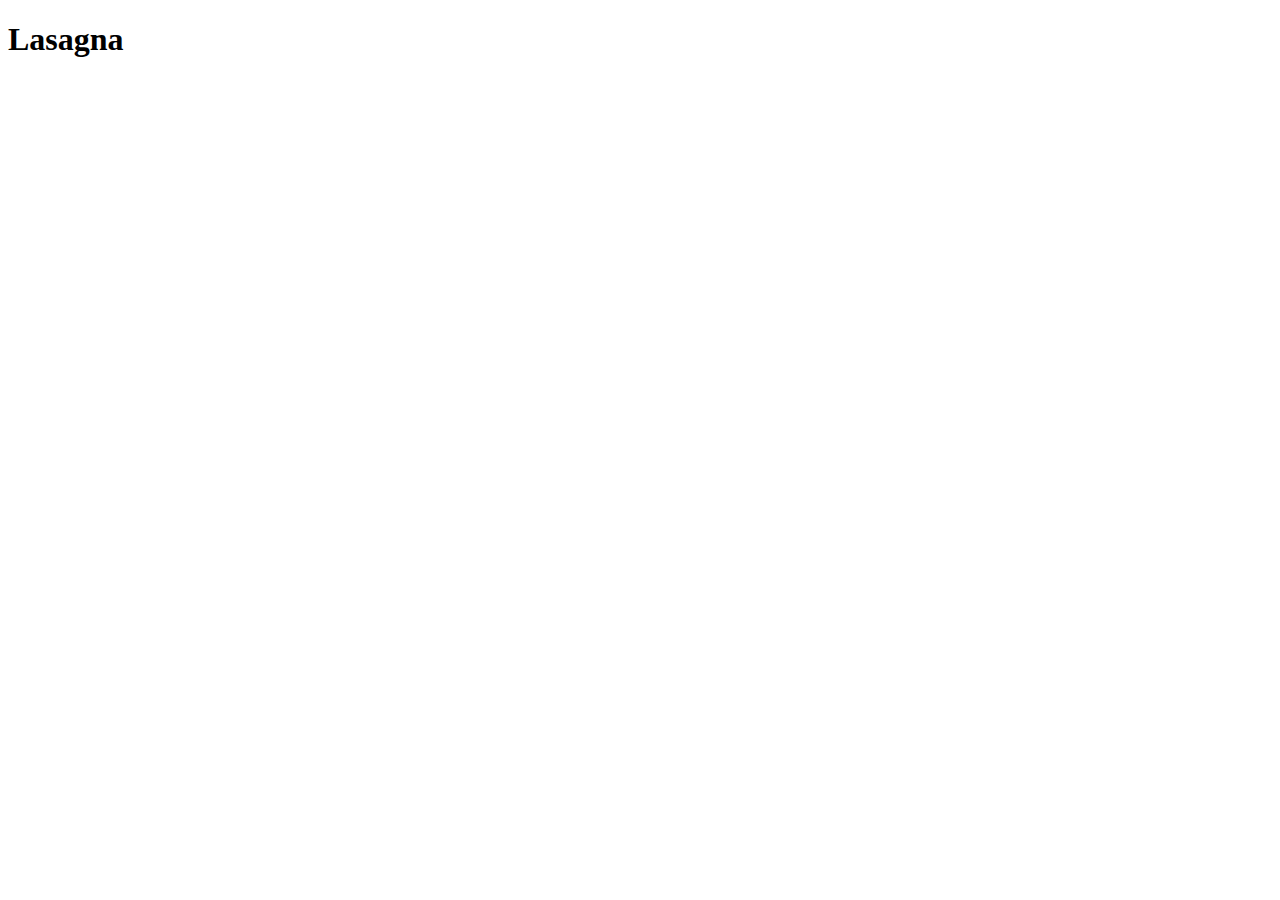
==== recipes/lasagna.html @ 07c9e7f2 "test" ====
<!DOCTYPE html>
<html lang="en">
<head>
    <meta charset="UTF-8">
    <meta http-equiv="X-UA-Compatible" content="IE=edge">
    <meta name="viewport" content="width=device-width, initial-scale=1.0">
    <title>Lasagna</title>
</head>
<body>
    <h1>Lasagna</h1>
</body>
</html>
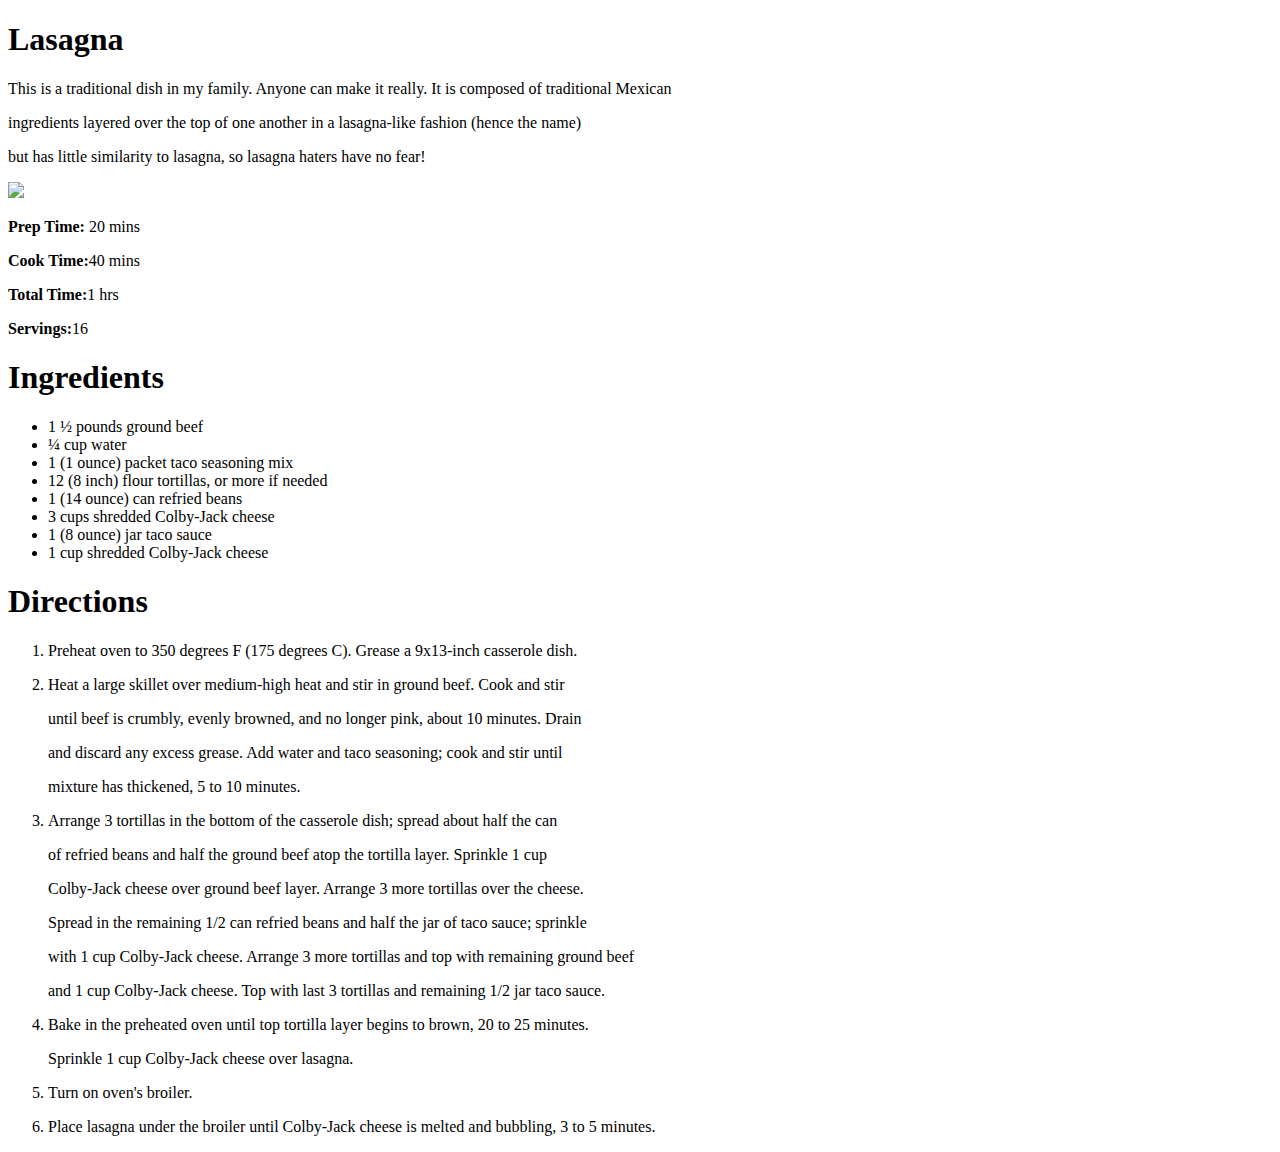
==== commit a2af8f33: "pridėtas failas" ====
--- a/recipes/lasagna.html
+++ b/recipes/lasagna.html
@@ -8,5 +8,52 @@
 </head>
 <body>
     <h1>Lasagna</h1>
+
+    <p>This is a traditional dish in my family. Anyone can make it really. It is composed of traditional Mexican</p> 
+    <p> ingredients layered over the top of one another in a lasagna-like fashion (hence the name)</p>
+    <p>but has little similarity to lasagna, so lasagna haters have no fear!</p>
+
+    <img src="lasagna.jpg">
+
+    <p><strong>Prep Time:</strong> 20 mins</p>
+    <p><strong>Cook Time:</strong>40 mins</p>
+    <p><strong>Total Time:</strong>1 hrs</p>
+    <p><strong>Servings:</strong>16</p>
+
+    <h1>Ingredients</h1>
+    
+    <ul>
+        <li>1 ½ pounds ground beef</li>
+        <li>¼ cup water</li>
+        <li>1 (1 ounce) packet taco seasoning mix</li>
+        <li>12 (8 inch) flour tortillas, or more if needed</li>
+        <li>1 (14 ounce) can refried beans</li>
+        <li>3 cups shredded Colby-Jack cheese</li>
+        <li>1 (8 ounce) jar taco sauce</li>
+        <li>1 cup shredded Colby-Jack cheese</li>
+    </ul>
+
+    <h1>Directions</h1>
+
+    <ol>
+        <li>Preheat oven to 350 degrees F (175 degrees C). Grease a 9x13-inch casserole dish.</li>
+        <li><p>Heat a large skillet over medium-high heat and stir in ground beef. Cook and stir</p>
+            <p>until beef is crumbly, evenly browned, and no longer pink, about 10 minutes. Drain</p>
+            <p>and discard any excess grease. Add water and taco seasoning; cook and stir until</p>
+            <p>mixture has thickened, 5 to 10 minutes.</p></li>
+
+        <li><p>Arrange 3 tortillas in the bottom of the casserole dish; spread about half the can</p>
+            <p>of refried beans and half the ground beef atop the tortilla layer. Sprinkle 1 cup </p>
+            <p>Colby-Jack cheese over ground beef layer. Arrange 3 more tortillas over the cheese.</p>
+            <p>Spread in the remaining 1/2 can refried beans and half the jar of taco sauce; sprinkle</p>
+            <p>with 1 cup Colby-Jack cheese. Arrange 3 more tortillas and top with remaining ground beef</p>
+            <p> and 1 cup Colby-Jack cheese. Top with last 3 tortillas and remaining 1/2 jar taco sauce.</p></li>
+
+        <li><p>Bake in the preheated oven until top tortilla layer begins to brown, 20 to 25 minutes.</p>
+            <p> Sprinkle 1 cup Colby-Jack cheese over lasagna.</p></li>
+        <li><p>Turn on oven's broiler.</p></li>
+        <li><p>Place lasagna under the broiler until Colby-Jack cheese is melted and bubbling, 3 to 5 minutes.</p></li>
+    </ol>
+    
 </body>
 </html>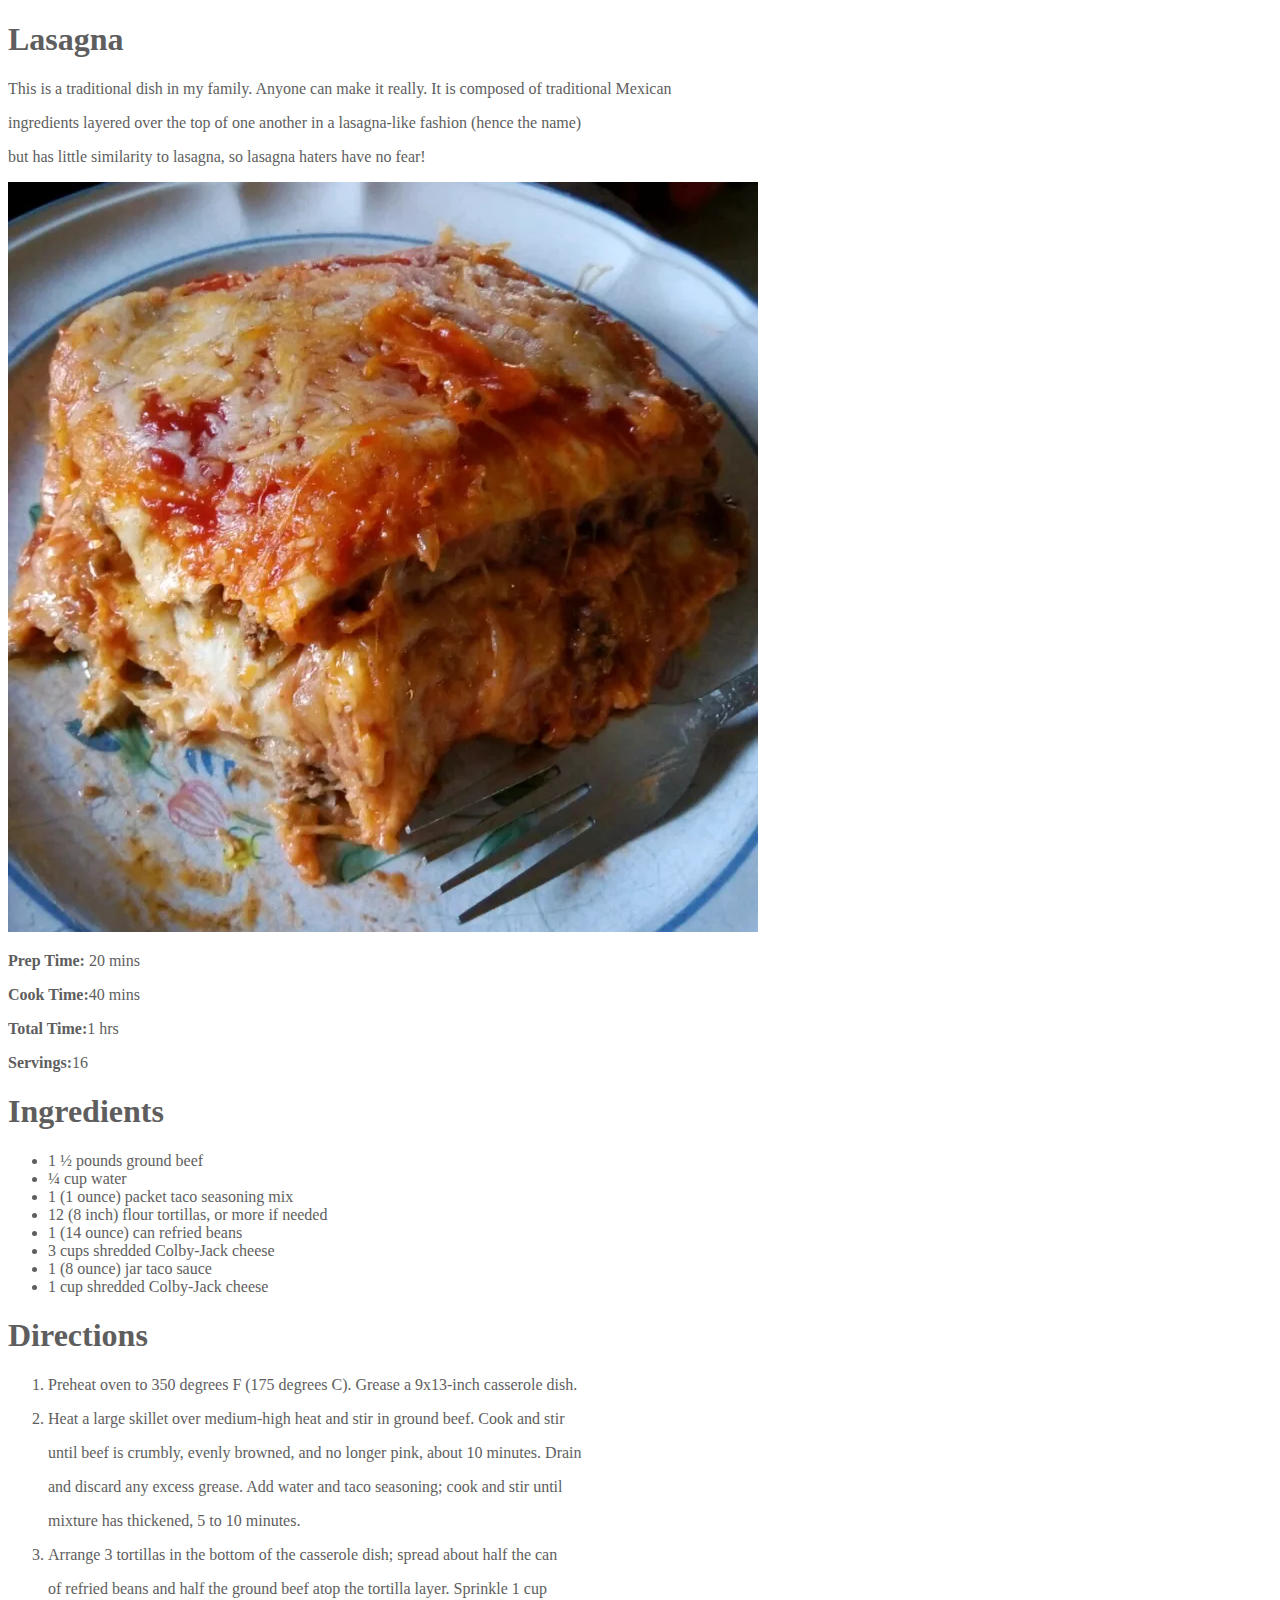
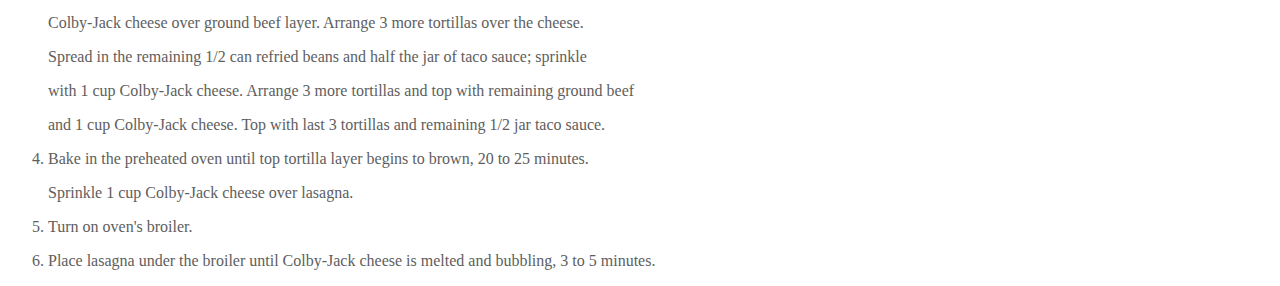
==== commit d837de46: "added css" ====
--- a/recipes/lasagna.html
+++ b/recipes/lasagna.html
@@ -4,9 +4,11 @@
     <meta charset="UTF-8">
     <meta http-equiv="X-UA-Compatible" content="IE=edge">
     <meta name="viewport" content="width=device-width, initial-scale=1.0">
+    <link rel="stylesheet" href="styles.css">
     <title>Lasagna</title>
 </head>
 <body>
+    <div>
     <h1>Lasagna</h1>
 
     <p>This is a traditional dish in my family. Anyone can make it really. It is composed of traditional Mexican</p> 
@@ -54,6 +56,6 @@
         <li><p>Turn on oven's broiler.</p></li>
         <li><p>Place lasagna under the broiler until Colby-Jack cheese is melted and bubbling, 3 to 5 minutes.</p></li>
     </ol>
-    
+</div> 
 </body>
 </html>--- a/recipes/styles.css
+++ b/recipes/styles.css
@@ -0,0 +1,3 @@
+body {
+    color: rgb(94, 94, 94);
+}